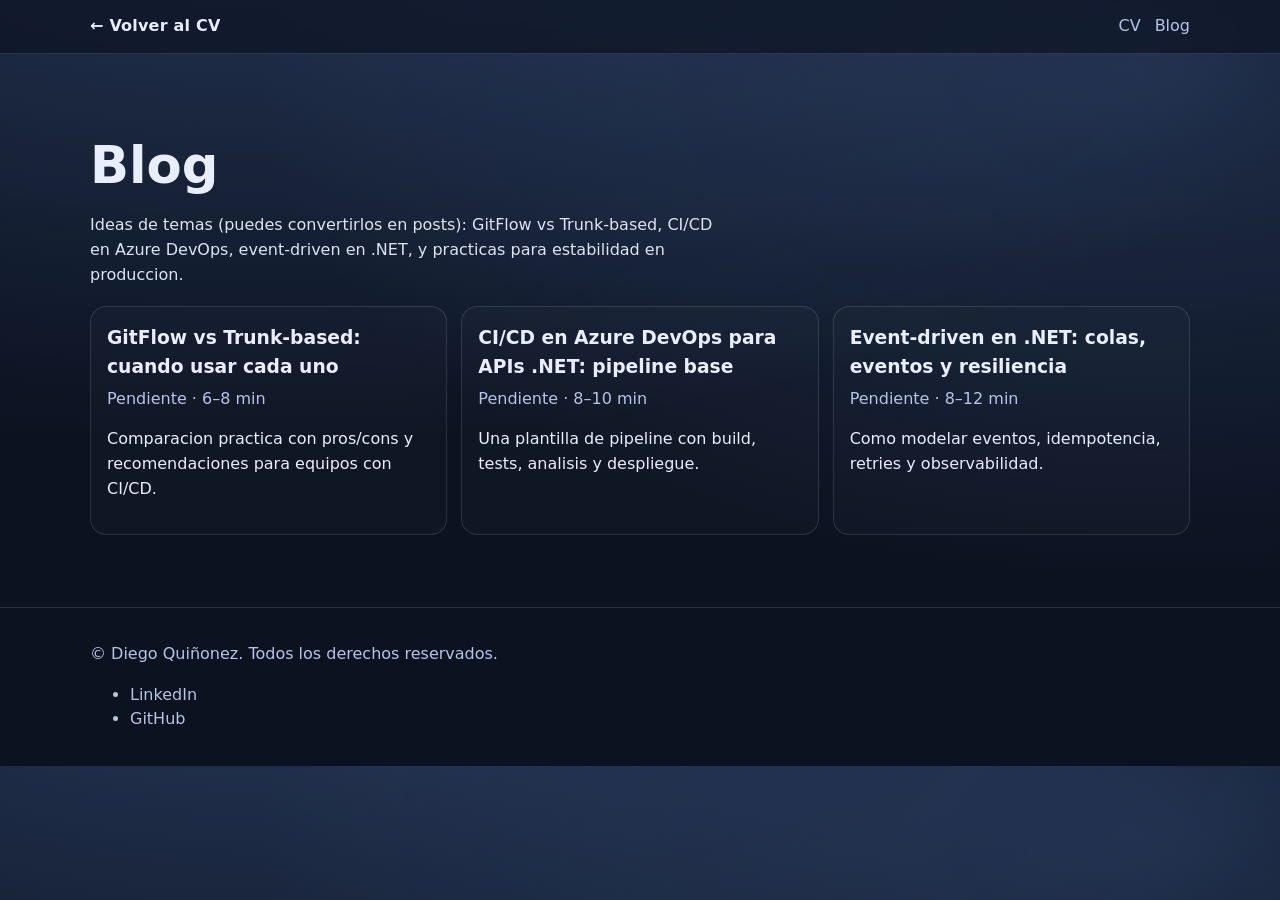
==== blog/index.html @ af81171d "create  frist version of cv page" ====
<!doctype html>
<html lang="es">

<head>
    <meta charset="utf-8" />
    <meta name="viewport" content="width=device-width, initial-scale=1" />
    <title>Blog | Diego Quiñonez</title>
    <meta name="description"
        content="Blog de Diego Quiñonez: artículos sobre desarrollo de software, arquitectura y liderazgo técnico." />
    <link rel="stylesheet" href="/assets/css/styles.css" />
</head>

<body>
    <header class="site-header">
        <nav class="nav container">
            <a class="brand" href="/">← Volver al CV</a>
            <ul class="nav-links">
                <li><a href="/">CV</a></li>
                <li><a href="/blog/">Blog</a></li>
            </ul>
        </nav>
    </header>

    <main class="section">
        <div class="container">
            <h1>Blog</h1>
            <p class="lead">
                Ideas de temas (puedes convertirlos en posts): GitFlow vs Trunk-based, CI/CD en Azure DevOps,
                event-driven
                en .NET,
                y practicas para estabilidad en produccion.
            </p>

            <div class="cards">
                <article class="card">
                    <h3><a href="/blog/posts/primer-post.html">GitFlow vs Trunk-based: cuando usar cada uno</a></h3>
                    <p class="meta">Pendiente · 6–8 min</p>
                    <p>Comparacion practica con pros/cons y recomendaciones para equipos con CI/CD.</p>
                </article>

                <article class="card">
                    <h3><a href="/blog/posts/ci-cd-azure-devops.html">CI/CD en Azure DevOps para APIs .NET: pipeline
                            base</a></h3>
                    <p class="meta">Pendiente · 8–10 min</p>
                    <p>Una plantilla de pipeline con build, tests, analisis y despliegue.</p>
                </article>

                <article class="card">
                    <h3><a href="/blog/posts/event-driven-dotnet.html">Event-driven en .NET: colas, eventos y
                            resiliencia</a></h3>
                    <p class="meta">Pendiente · 8–12 min</p>
                    <p>Como modelar eventos, idempotencia, retries y observabilidad.</p>
                </article>
            </div>
        </div>
    </main>

    <footer class="site-footer">
        <div class="container">
            <p>&copy; <span id="year"></span> Diego Quiñonez. Todos los derechos reservados.</p>
            <ul class="social-links">
                <li><a href="https://www.linkedin.com/in/diegoquinonez/" target="_blank"
                        rel="noopener noreferrer">LinkedIn</a>
                </li>
                <li><a href="https://github.com/diegoquinonez1" target="_blank" rel="noopener noreferrer">GitHub</a>
                </li>
            </ul>
        </div>
    </footer>

    <script src="../assets/js/main.js"></script>
</body>

</html>
---- assets/css/styles.css ----
:root {
    --bg: #0b1220;
    --panel: #0f1a30;
    --text: #e8eefc;
    --muted: #b8c4e6;
    --brand: #7aa7ff;
    --border: rgba(255, 255, 255, .12);
    --radius: 16px;
}

* {
    box-sizing: border-box;
}

html {
    scroll-behavior: smooth;
}

body {
    margin: 0;
    font-family: system-ui, -apple-system, Segoe UI, Roboto, Arial, sans-serif;
    background: radial-gradient(1200px 600px at 20% -20%, rgba(122, 167, 255, .25), transparent),
        radial-gradient(900px 500px at 90% 10%, rgba(122, 167, 255, .18), transparent),
        var(--bg);
    color: var(--text);
    line-height: 1.55;
}

a {
    color: inherit;
    text-decoration: none;
}

a:hover {
    text-decoration: underline;
}

.container {
    width: min(1100px, calc(100% - 32px));
    margin: 0 auto;
}

.section {
    padding: 72px 0;
}

.section.alt {
    background: rgba(255, 255, 255, .03);
    border-top: 1px solid var(--border);
    border-bottom: 1px solid var(--border);
}

.site-header {
    position: sticky;
    top: 0;
    z-index: 10;
    backdrop-filter: blur(10px);
    background: rgba(11, 18, 32, .65);
    border-bottom: 1px solid var(--border);
}

.nav {
    display: flex;
    align-items: center;
    justify-content: space-between;
    padding: 14px 0;
    gap: 16px;
}

.brand {
    font-weight: 700;
    letter-spacing: .2px;
}

.nav-links {
    list-style: none;
    display: flex;
    gap: 14px;
    padding: 0;
    margin: 0;
}

.nav-links a {
    color: var(--muted);
}

.nav-links a:hover {
    color: var(--text);
}

.btn {
    display: inline-flex;
    align-items: center;
    justify-content: center;
    padding: 10px 14px;
    border-radius: 12px;
    border: 1px solid transparent;
    background: var(--brand);
    color: #081226;
    font-weight: 650;
}

.btn:hover {
    text-decoration: none;
    filter: brightness(1.05);
}

.btn-outline {
    background: transparent;
    border-color: var(--border);
    color: var(--text);
}

.btn-ghost {
    background: transparent;
    border-color: transparent;
    color: var(--text);
}

.hero {
    padding-top: 56px;
}

.hero-grid {
    display: grid;
    grid-template-columns: 1.35fr .65fr;
    gap: 24px;
    align-items: start;
}

.eyebrow {
    color: var(--muted);
    margin: 0 0 6px;
}

h1 {
    font-size: clamp(34px, 4vw, 52px);
    margin: 0 0 8px;
}

.subtitle {
    margin: 0 0 12px;
    color: var(--muted);
    font-weight: 600;
}

.lead {
    margin: 0 0 18px;
    max-width: 62ch;
    color: var(--text);
    opacity: .95;
}

.hero-cta {
    display: flex;
    gap: 10px;
    flex-wrap: wrap;
    margin-bottom: 14px;
}

.hero-card {
    background: rgba(255, 255, 255, .04);
    border: 1px solid var(--border);
    border-radius: var(--radius);
    padding: 16px;
}

.avatar {
    width: 100%;
    max-width: 260px;
    aspect-ratio: 1/1;
    object-fit: cover;
    border-radius: 18px;
    border: 1px solid var(--border);
    display: block;
    margin: 0 auto 12px;
}

.quick-facts {
    list-style: none;
    padding: 0;
    margin: 0;
    color: var(--muted);
}

.quick-facts li {
    padding: 6px 0;
    border-top: 1px solid var(--border);
}

.quick-facts li:first-child {
    border-top: 0;
}

h2 {
    font-size: 28px;
    margin: 0 0 16px;
}

h3 {
    margin: 0 0 6px;
}

.meta {
    color: var(--muted);
    margin: 0 0 10px;
}

.item {
    border: 1px solid var(--border);
    border-radius: var(--radius);
    padding: 16px;
    background: rgba(255, 255, 255, .02);
    margin: 12px 0;
}

.bullets {
    margin: 10px 0 0;
    color: var(--text);
    opacity: .95;
}

.bullets li {
    margin: 6px 0;
}

.grid-2 {
    display: grid;
    grid-template-columns: 1fr 1fr;
    gap: 16px;
}

.tags {
    display: flex;
    flex-wrap: wrap;
    gap: 8px;
}

.tag {
    border: 1px solid var(--border);
    background: rgba(255, 255, 255, .03);
    color: var(--muted);
    padding: 6px 10px;
    border-radius: 999px;
    font-size: 14px;
}

.cards {
    display: grid;
    grid-template-columns: repeat(3, 1fr);
    gap: 14px;
}

.card {
    border: 1px solid var(--border);
    border-radius: var(--radius);
    padding: 16px;
    background: rgba(255, 255, 255, .02);
}

.card-links {
    display: flex;
    gap: 12px;
    margin-top: 10px;
    color: var(--brand);
}

.social {
    list-style: none;
    display: flex;
    gap: 12px;
    padding: 0;
    margin: 0;
    color: var(--muted);
}

.contact-grid {
    display: grid;
    grid-template-columns: 1fr 1fr;
    gap: 14px;
    margin-top: 14px;
}

.contact-item {
    border: 1px solid var(--border);
    border-radius: var(--radius);
    padding: 16px;
    background: rgba(255, 255, 255, .02);
}

.site-footer {
    border-top: 1px solid var(--border);
    padding: 18px 0;
    color: var(--muted);
}

/* Responsive */
@media (max-width: 900px) {
    .hero-grid {
        grid-template-columns: 1fr;
    }

    .cards {
        grid-template-columns: 1fr;
    }

    .grid-2 {
        grid-template-columns: 1fr;
    }

    .nav-links {
        display: none;
    }

    /* luego puedes agregar menú hamburguesa */
}
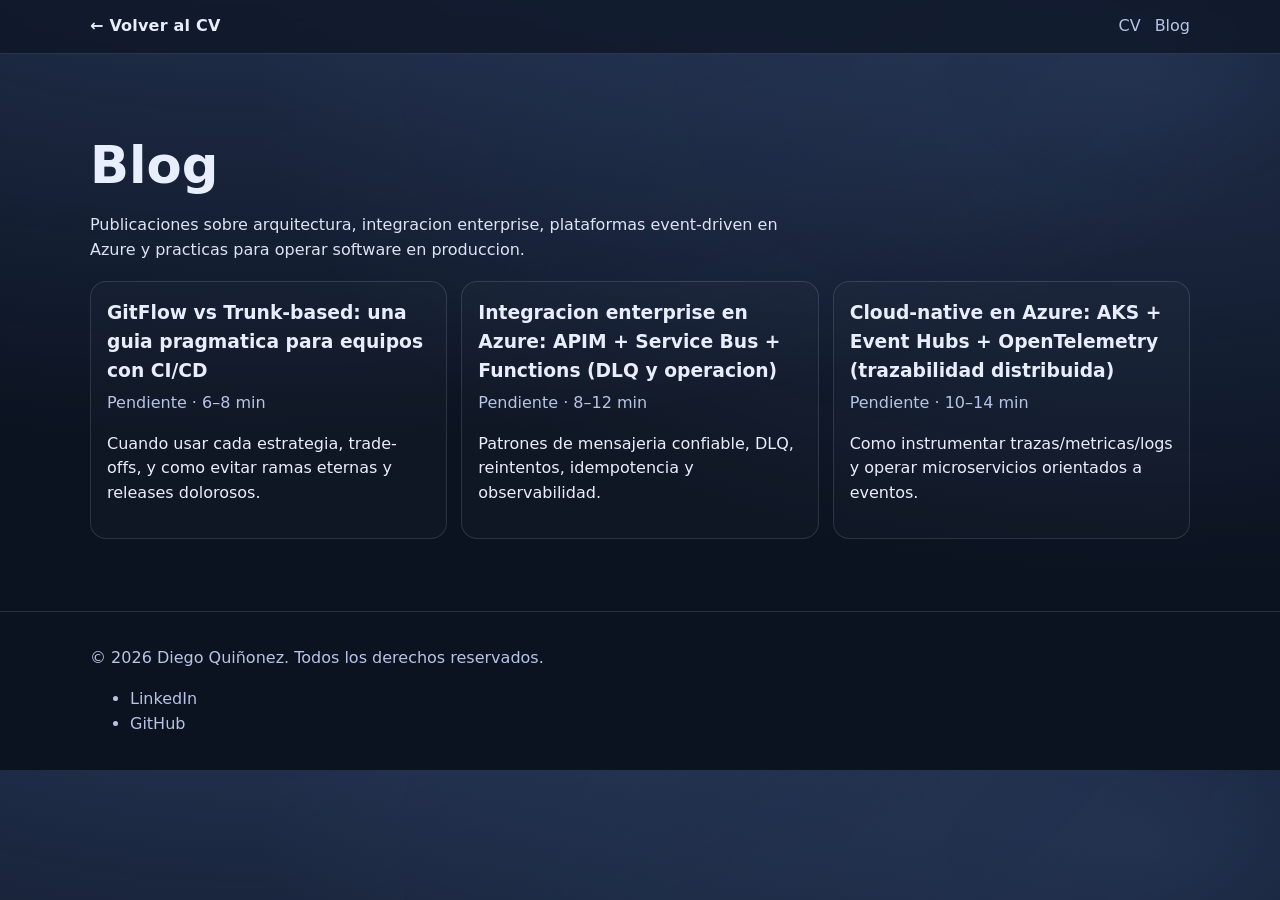
==== commit ac5ce368: "adjust CV page with menu collapse and base pages for blogs" ====
--- a/blog/index.html
+++ b/blog/index.html
@@ -7,7 +7,11 @@
     <title>Blog | Diego Quiñonez</title>
     <meta name="description"
         content="Blog de Diego Quiñonez: artículos sobre desarrollo de software, arquitectura y liderazgo técnico." />
+    <meta name="keywords" content="blog, desarrollo de software, arquitectura, liderazgo técnico, Diego Quiñonez" />
+    <meta name="author" content="Diego Quiñonez" />
+    <meta name="robots" content="index, follow" />
     <link rel="stylesheet" href="/assets/css/styles.css" />
+    <link rel="icon" href="/assets/img/favicon.ico" type="image/x-icon">
 </head>
 
 <body>
@@ -25,31 +29,32 @@
         <div class="container">
             <h1>Blog</h1>
             <p class="lead">
-                Ideas de temas (puedes convertirlos en posts): GitFlow vs Trunk-based, CI/CD en Azure DevOps,
-                event-driven
-                en .NET,
-                y practicas para estabilidad en produccion.
+                Publicaciones sobre arquitectura, integracion enterprise, plataformas event-driven en Azure y practicas
+                para
+                operar software en produccion.
             </p>
 
             <div class="cards">
                 <article class="card">
-                    <h3><a href="/blog/posts/primer-post.html">GitFlow vs Trunk-based: cuando usar cada uno</a></h3>
+                    <h3><a href="/blog/posts/gitflow-vs-trunk.html">GitFlow vs Trunk-based: una guia pragmatica para
+                            equipos
+                            con CI/CD</a></h3>
                     <p class="meta">Pendiente · 6–8 min</p>
-                    <p>Comparacion practica con pros/cons y recomendaciones para equipos con CI/CD.</p>
+                    <p>Cuando usar cada estrategia, trade-offs, y como evitar ramas eternas y releases dolorosos.</p>
                 </article>
 
                 <article class="card">
-                    <h3><a href="/blog/posts/ci-cd-azure-devops.html">CI/CD en Azure DevOps para APIs .NET: pipeline
-                            base</a></h3>
-                    <p class="meta">Pendiente · 8–10 min</p>
-                    <p>Una plantilla de pipeline con build, tests, analisis y despliegue.</p>
+                    <h3><a href="/blog/posts/integracion-enterprise-azure.html">Integracion enterprise en Azure: APIM +
+                            Service Bus + Functions (DLQ y operacion)</a></h3>
+                    <p class="meta">Pendiente · 8–12 min</p>
+                    <p>Patrones de mensajeria confiable, DLQ, reintentos, idempotencia y observabilidad.</p>
                 </article>
 
                 <article class="card">
-                    <h3><a href="/blog/posts/event-driven-dotnet.html">Event-driven en .NET: colas, eventos y
-                            resiliencia</a></h3>
-                    <p class="meta">Pendiente · 8–12 min</p>
-                    <p>Como modelar eventos, idempotencia, retries y observabilidad.</p>
+                    <h3><a href="/blog/posts/cloud-native-aks-eventhubs.html">Cloud-native en Azure: AKS + Event Hubs +
+                            OpenTelemetry (trazabilidad distribuida)</a></h3>
+                    <p class="meta">Pendiente · 10–14 min</p>
+                    <p>Como instrumentar trazas/metricas/logs y operar microservicios orientados a eventos.</p>
                 </article>
             </div>
         </div>
--- a/assets/css/styles.css
+++ b/assets/css/styles.css
@@ -146,7 +146,7 @@
 
 .lead {
     margin: 0 0 18px;
-    max-width: 62ch;
+    max-width: 70ch;
     color: var(--text);
     opacity: .95;
 }
@@ -258,6 +258,27 @@
     background: rgba(255, 255, 255, .02);
 }
 
+.card-top {
+    display: flex;
+    align-items: flex-start;
+    justify-content: space-between;
+    gap: 10px;
+}
+
+.badge {
+    display: inline-flex;
+    align-items: center;
+    justify-content: center;
+    padding: 4px 10px;
+    border-radius: 999px;
+    font-size: 12px;
+    font-weight: 700;
+    letter-spacing: .2px;
+    color: #081226;
+    background: var(--brand);
+    border: 1px solid rgba(0, 0, 0, .08);
+}
+
 .card-links {
     display: flex;
     gap: 12px;
@@ -274,27 +295,12 @@
     color: var(--muted);
 }
 
-.contact-grid {
-    display: grid;
-    grid-template-columns: 1fr 1fr;
-    gap: 14px;
-    margin-top: 14px;
-}
-
-.contact-item {
-    border: 1px solid var(--border);
-    border-radius: var(--radius);
-    padding: 16px;
-    background: rgba(255, 255, 255, .02);
-}
-
 .site-footer {
     border-top: 1px solid var(--border);
     padding: 18px 0;
     color: var(--muted);
 }
 
-/* Responsive */
 @media (max-width: 900px) {
     .hero-grid {
         grid-template-columns: 1fr;
@@ -311,6 +317,101 @@
     .nav-links {
         display: none;
     }
-
-    /* luego puedes agregar menú hamburguesa */
+}
+
+/* Accesibilidad: texto solo para lectores de pantalla */
+.sr-only {
+    position: absolute;
+    width: 1px;
+    height: 1px;
+    padding: 0;
+    margin: -1px;
+    overflow: hidden;
+    clip: rect(0, 0, 0, 0);
+    white-space: nowrap;
+    border: 0;
+}
+
+/* Botón hamburguesa (por defecto oculto en desktop) */
+.menu-toggle {
+    display: none;
+    width: 44px;
+    height: 44px;
+    border-radius: 12px;
+    border: 1px solid var(--border);
+    background: rgba(255, 255, 255, .04);
+    color: var(--text);
+    cursor: pointer;
+    padding: 10px;
+}
+
+.menu-toggle__bar {
+    display: block;
+    width: 100%;
+    height: 2px;
+    background: var(--text);
+    border-radius: 999px;
+    margin: 5px 0;
+    opacity: .9;
+}
+
+/* --- Responsive menu --- */
+@media (max-width: 900px) {
+    .nav-download {
+        display: none;
+    }
+
+    .hero-grid {
+        grid-template-columns: 1fr;
+    }
+
+    .cards {
+        grid-template-columns: 1fr;
+    }
+
+    .grid-2 {
+        grid-template-columns: 1fr;
+    }
+
+    /* Mostrar botón hamburguesa */
+    .menu-toggle {
+        display: inline-flex;
+        align-items: center;
+        justify-content: center;
+    }
+
+    /* Convertir el nav en layout que permita dropdown */
+    .nav {
+        position: relative;
+        flex-wrap: wrap;
+    }
+
+    /* Menú colapsado por defecto */
+    .nav-links {
+        display: none;
+        width: 100%;
+        flex-direction: column;
+        gap: 10px;
+        margin-top: 12px;
+        padding: 12px;
+        border: 1px solid var(--border);
+        border-radius: var(--radius);
+        background: rgba(11, 18, 32, .92);
+    }
+
+    /* Cuando esté abierto */
+    .nav-links.is-open {
+        display: flex;
+    }
+
+    .nav-links a {
+        color: var(--text);
+        padding: 8px 10px;
+        border-radius: 10px;
+    }
+
+    .nav-links a:hover {
+        background: rgba(255, 255, 255, .06);
+        text-decoration: none;
+    }
 }
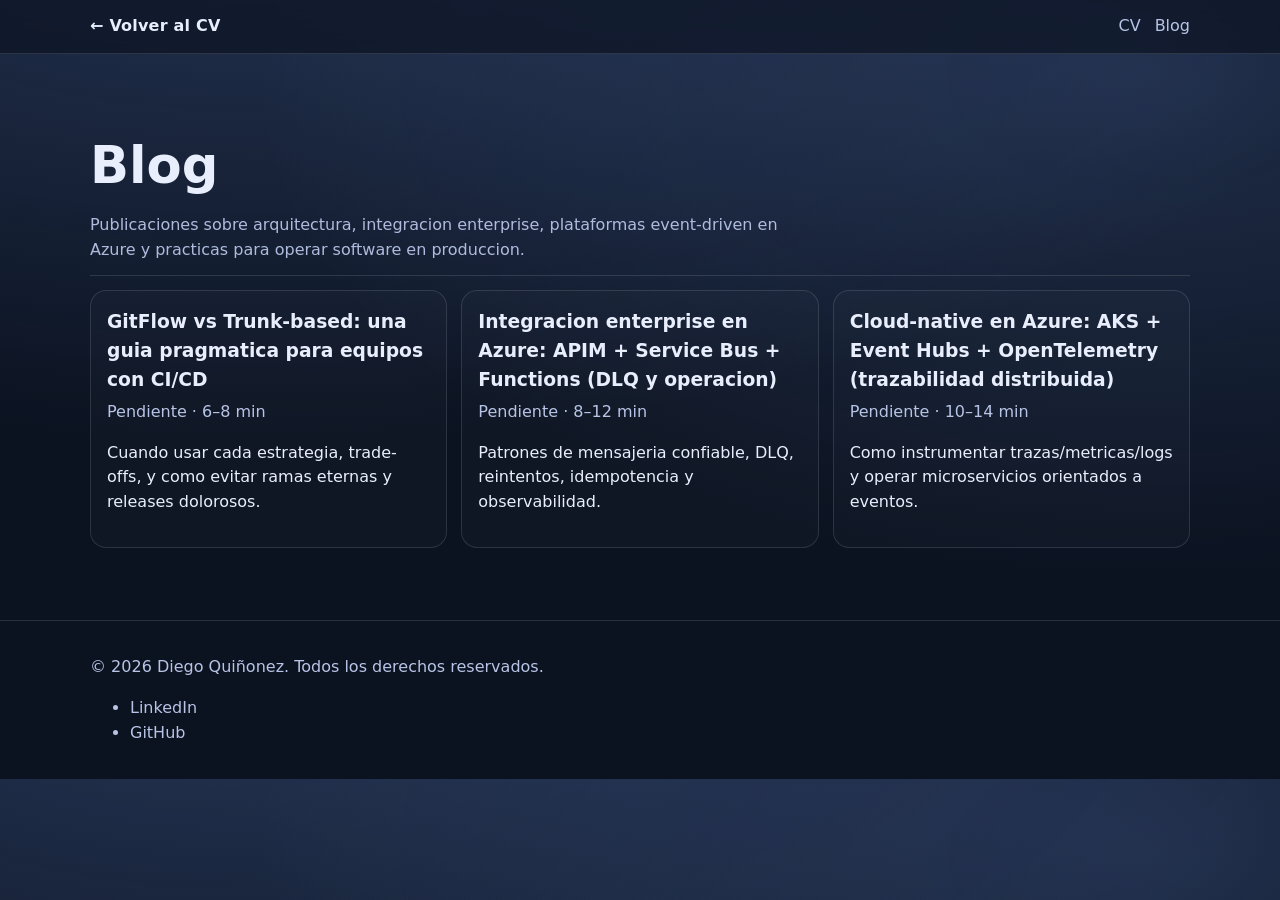
==== commit 3ef4ae6a: "replicate menu collapse in all pages and version in css and js" ====
--- a/blog/index.html
+++ b/blog/index.html
@@ -10,7 +10,7 @@
     <meta name="keywords" content="blog, desarrollo de software, arquitectura, liderazgo técnico, Diego Quiñonez" />
     <meta name="author" content="Diego Quiñonez" />
     <meta name="robots" content="index, follow" />
-    <link rel="stylesheet" href="/assets/css/styles.css" />
+    <link rel="stylesheet" href="/assets/css/styles.css?v=20260313-1" />
     <link rel="icon" href="/assets/img/favicon.ico" type="image/x-icon">
 </head>
 
@@ -18,7 +18,15 @@
     <header class="site-header">
         <nav class="nav container">
             <a class="brand" href="/">← Volver al CV</a>
-            <ul class="nav-links">
+
+            <button class="menu-toggle" type="button" aria-expanded="false" aria-controls="site-menu">
+                <span class="sr-only">Abrir menu</span>
+                <span class="menu-toggle__bar"></span><br>
+                <span class="menu-toggle__bar"></span><br>
+                <span class="menu-toggle__bar"></span>
+            </button>
+
+            <ul id="site-menu" class="nav-links">
                 <li><a href="/">CV</a></li>
                 <li><a href="/blog/">Blog</a></li>
             </ul>
@@ -27,12 +35,16 @@
 
     <main class="section">
         <div class="container">
-            <h1>Blog</h1>
-            <p class="lead">
-                Publicaciones sobre arquitectura, integracion enterprise, plataformas event-driven en Azure y practicas
-                para
-                operar software en produccion.
-            </p>
+            <div class="section-head">
+                <h1>Blog</h1>
+                <p class="lead">
+                    Publicaciones sobre arquitectura, integracion enterprise, plataformas event-driven en Azure y
+                    practicas
+                    para
+                    operar software en produccion.
+                </p>
+                <div class="section-divider"></div>
+            </div>
 
             <div class="cards">
                 <article class="card">
@@ -73,7 +85,7 @@
         </div>
     </footer>
 
-    <script src="../assets/js/main.js"></script>
+    <script src="../assets/js/main.js?v=20260313-1"></script>
 </body>
 
 </html>
--- a/assets/css/styles.css
+++ b/assets/css/styles.css
@@ -414,4 +414,119 @@
         background: rgba(255, 255, 255, .06);
         text-decoration: none;
     }
+}
+
+/* ===== Jerarquia visual + navegacion por secciones ===== */
+
+/* Evita que el header sticky tape el titulo al navegar por anclas */
+.section {
+    scroll-margin-top: 88px;
+    /* ajusta si tu header es mas alto/bajo */
+}
+
+/* Encabezado de seccion consistente */
+.section-head {
+    margin-bottom: 14px;
+}
+
+.section-head p {
+    margin: 6px 0 0;
+    color: var(--muted);
+    max-width: 70ch;
+}
+
+.section-divider {
+    height: 1px;
+    background: var(--border);
+    margin-top: 12px;
+}
+
+/* H2 con barra de acento (marca inicio de seccion al hacer scroll) */
+h2 {
+    position: relative;
+    padding-left: 12px;
+    letter-spacing: .2px;
+}
+
+h2::before {
+    content: "";
+    position: absolute;
+    left: 0;
+    top: .25em;
+    bottom: .25em;
+    width: 3px;
+    border-radius: 999px;
+    background: var(--brand);
+    opacity: .95;
+}
+
+/* Mobile: mejora jerarquia/espaciado */
+@media (max-width: 900px) {
+    .section {
+        padding: 56px 0;
+    }
+
+    h1 {
+        line-height: 1.08;
+    }
+
+    h2 {
+        font-size: 24px;
+        margin: 0 0 8px;
+    }
+
+    h3 {
+        font-size: 18px;
+        margin: 0 0 6px;
+    }
+
+    .subtitle {
+        font-size: 15px;
+        line-height: 1.4;
+        margin-bottom: 10px;
+    }
+
+    .meta {
+        font-size: 13px;
+        color: var(--muted);
+    }
+
+    /* Tarjetas mas “seccionadas” */
+    .item,
+    .card {
+        padding: 14px;
+    }
+
+    /* Listas mas respirables y escaneables */
+    .bullets {
+        padding-left: 18px;
+    }
+
+    .bullets li {
+        margin: 10px 0;
+    }
+
+    /* tags mas faciles de leer */
+    .tag {
+        font-size: 13px;
+        padding: 7px 10px;
+    }
+}
+
+/* Link activo del menu */
+.nav-links a.is-active {
+    color: var(--text);
+    background: rgba(122, 167, 255, .14);
+    border: 1px solid rgba(122, 167, 255, .25);
+    text-decoration: none;
+}
+
+/* En desktop no queremos borde en el menu (opcional) */
+@media (min-width: 901px) {
+    .nav-links a.is-active {
+        background: transparent;
+        border: 0;
+        text-decoration: underline;
+        text-underline-offset: 6px;
+    }
 }
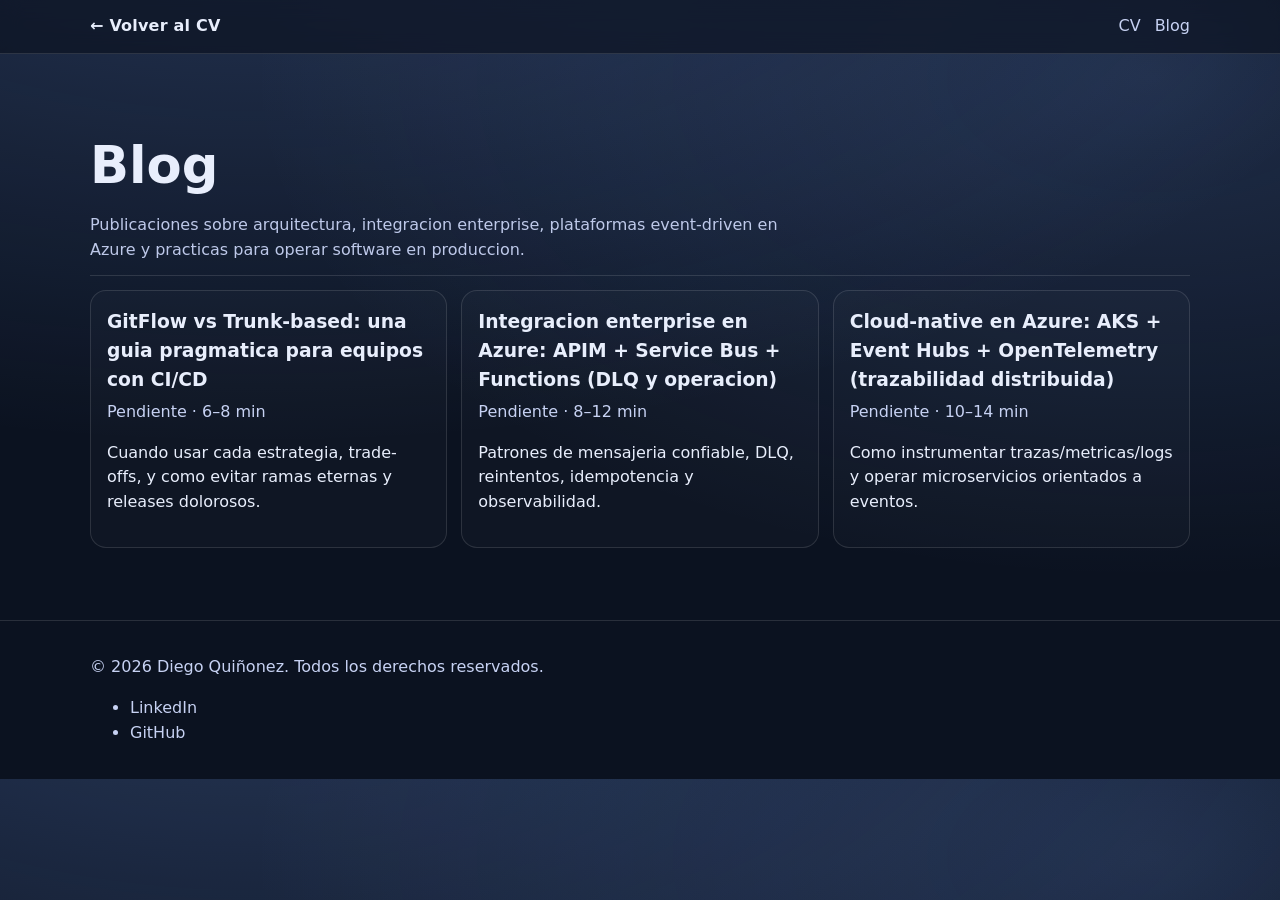
==== commit 43241d83: "scroll-margin-top + section-head" ====
--- a/blog/index.html
+++ b/blog/index.html
@@ -85,6 +85,10 @@
         </div>
     </footer>
 
+    <button class="back-to-top" type="button" aria-label="Volver arriba" hidden>
+        ↑
+    </button>
+
     <script src="../assets/js/main.js?v=20260313-1"></script>
 </body>
 
--- a/assets/css/styles.css
+++ b/assets/css/styles.css
@@ -529,4 +529,41 @@
         text-decoration: underline;
         text-underline-offset: 6px;
     }
+}
+
+.back-to-top {
+    position: fixed;
+    right: 16px;
+    bottom: 16px;
+    z-index: 30;
+    width: 44px;
+    height: 44px;
+    border-radius: 999px;
+    border: 1px solid var(--border);
+    background: rgba(11, 18, 32, .85);
+    color: var(--text);
+    cursor: pointer;
+    backdrop-filter: blur(10px);
+}
+
+.back-to-top:hover {
+    background: rgba(255, 255, 255, .06);
+}
+
+:focus-visible {
+    outline: 3px solid rgba(122, 167, 255, .7);
+    outline-offset: 3px;
+    border-radius: 10px;
+}
+
+/* Evita “tap highlight” feo y mejora toque en mobile */
+a,
+button {
+    -webkit-tap-highlight-color: transparent;
+}
+
+:root {
+    /* ... */
+    --muted: #c7d2f3;
+    /* antes: #b8c4e6 */
 }
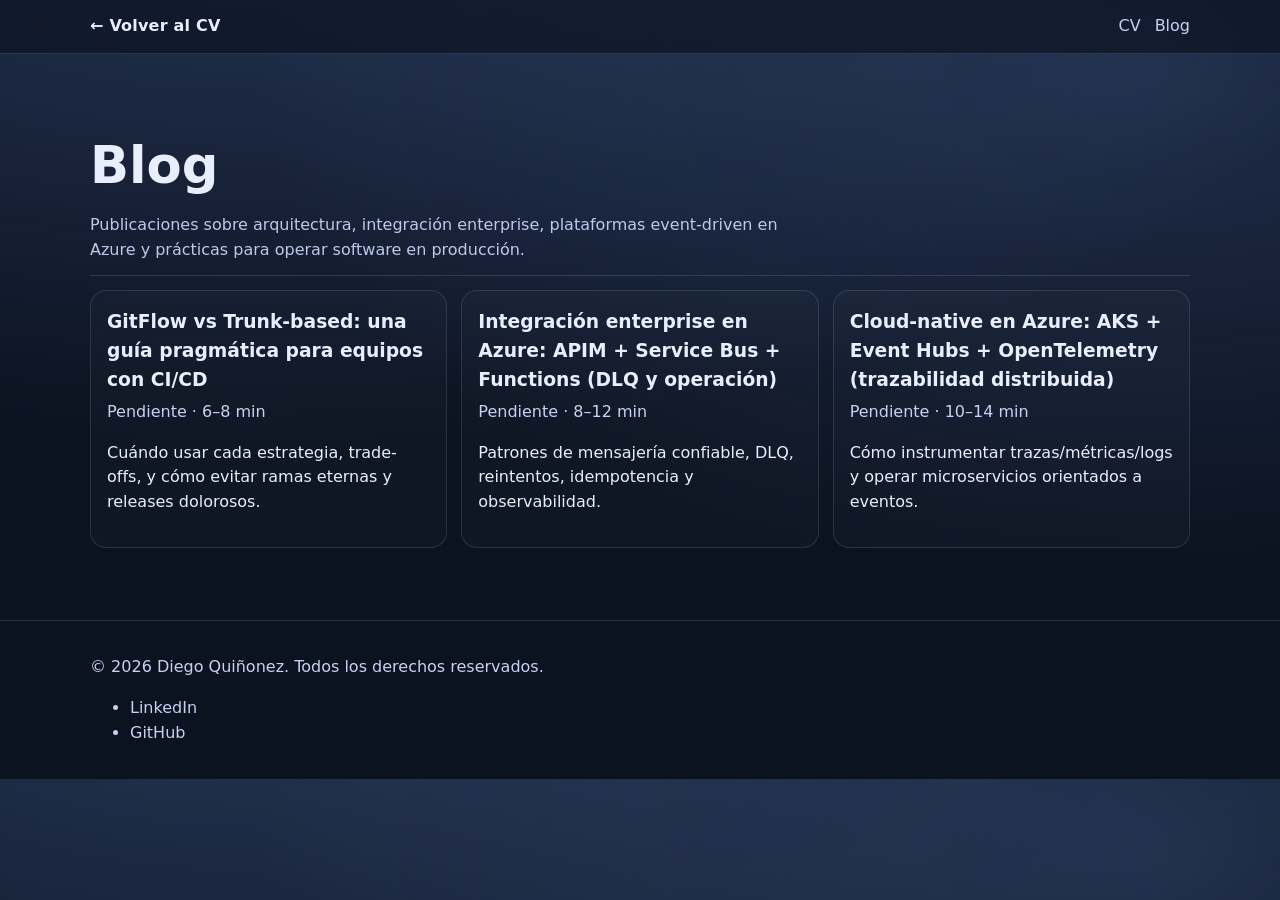
==== commit 6dfc3ac8: "spelling and html codes for compatibility" ====
--- a/blog/index.html
+++ b/blog/index.html
@@ -4,11 +4,12 @@
 <head>
     <meta charset="utf-8" />
     <meta name="viewport" content="width=device-width, initial-scale=1" />
-    <title>Blog | Diego Quiñonez</title>
+    <title>Blog | Diego Qui&ntilde;onez</title>
     <meta name="description"
-        content="Blog de Diego Quiñonez: artículos sobre desarrollo de software, arquitectura y liderazgo técnico." />
-    <meta name="keywords" content="blog, desarrollo de software, arquitectura, liderazgo técnico, Diego Quiñonez" />
-    <meta name="author" content="Diego Quiñonez" />
+        content="Blog de Diego Qui&ntilde;onez: art&iacute;culos sobre desarrollo de software, arquitectura y liderazgo t&eacute;cnico." />
+    <meta name="keywords"
+        content="blog, desarrollo de software, arquitectura, liderazgo t&eacute;cnico, Diego Qui&ntilde;onez" />
+    <meta name="author" content="Diego Qui&ntilde;onez" />
     <meta name="robots" content="index, follow" />
     <link rel="stylesheet" href="/assets/css/styles.css?v=20260313-1" />
     <link rel="icon" href="/assets/img/favicon.ico" type="image/x-icon">
@@ -17,10 +18,10 @@
 <body>
     <header class="site-header">
         <nav class="nav container">
-            <a class="brand" href="/">← Volver al CV</a>
+            <a class="brand" href="/">&larr; Volver al CV</a>
 
             <button class="menu-toggle" type="button" aria-expanded="false" aria-controls="site-menu">
-                <span class="sr-only">Abrir menu</span>
+                <span class="sr-only">Abrir men&uacute;</span>
                 <span class="menu-toggle__bar"></span><br>
                 <span class="menu-toggle__bar"></span><br>
                 <span class="menu-toggle__bar"></span>
@@ -38,35 +39,39 @@
             <div class="section-head">
                 <h1>Blog</h1>
                 <p class="lead">
-                    Publicaciones sobre arquitectura, integracion enterprise, plataformas event-driven en Azure y
-                    practicas
+                    Publicaciones sobre arquitectura, integraci&oacute;n enterprise, plataformas event-driven en Azure y
+                    pr&aacute;cticas
                     para
-                    operar software en produccion.
+                    operar software en producci&oacute;n.
                 </p>
                 <div class="section-divider"></div>
             </div>
 
             <div class="cards">
                 <article class="card">
-                    <h3><a href="/blog/posts/gitflow-vs-trunk.html">GitFlow vs Trunk-based: una guia pragmatica para
+                    <h3><a href="/blog/posts/gitflow-vs-trunk.html">GitFlow vs Trunk-based: una gu&iacute;a
+                            pragm&aacute;tica para
                             equipos
                             con CI/CD</a></h3>
-                    <p class="meta">Pendiente · 6–8 min</p>
-                    <p>Cuando usar cada estrategia, trade-offs, y como evitar ramas eternas y releases dolorosos.</p>
+                    <p class="meta">Pendiente &middot; 6&ndash;8 min</p>
+                    <p>Cu&aacute;ndo usar cada estrategia, trade-offs, y c&oacute;mo evitar ramas eternas y releases
+                        dolorosos.</p>
                 </article>
 
                 <article class="card">
-                    <h3><a href="/blog/posts/integracion-enterprise-azure.html">Integracion enterprise en Azure: APIM +
-                            Service Bus + Functions (DLQ y operacion)</a></h3>
-                    <p class="meta">Pendiente · 8–12 min</p>
-                    <p>Patrones de mensajeria confiable, DLQ, reintentos, idempotencia y observabilidad.</p>
+                    <h3><a href="/blog/posts/integracion-enterprise-azure.html">Integraci&oacute;n enterprise en Azure:
+                            APIM +
+                            Service Bus + Functions (DLQ y operaci&oacute;n)</a></h3>
+                    <p class="meta">Pendiente &middot; 8&ndash;12 min</p>
+                    <p>Patrones de mensajer&iacute;a confiable, DLQ, reintentos, idempotencia y observabilidad.</p>
                 </article>
 
                 <article class="card">
                     <h3><a href="/blog/posts/cloud-native-aks-eventhubs.html">Cloud-native en Azure: AKS + Event Hubs +
                             OpenTelemetry (trazabilidad distribuida)</a></h3>
-                    <p class="meta">Pendiente · 10–14 min</p>
-                    <p>Como instrumentar trazas/metricas/logs y operar microservicios orientados a eventos.</p>
+                    <p class="meta">Pendiente &middot; 10&ndash;14 min</p>
+                    <p>C&oacute;mo instrumentar trazas/m&eacute;tricas/logs y operar microservicios orientados a
+                        eventos.</p>
                 </article>
             </div>
         </div>
@@ -74,7 +79,7 @@
 
     <footer class="site-footer">
         <div class="container">
-            <p>&copy; <span id="year"></span> Diego Quiñonez. Todos los derechos reservados.</p>
+            <p>&copy; <span id="year"></span> Diego Qui&ntilde;onez. Todos los derechos reservados.</p>
             <ul class="social-links">
                 <li><a href="https://www.linkedin.com/in/diegoquinonez/" target="_blank"
                         rel="noopener noreferrer">LinkedIn</a>
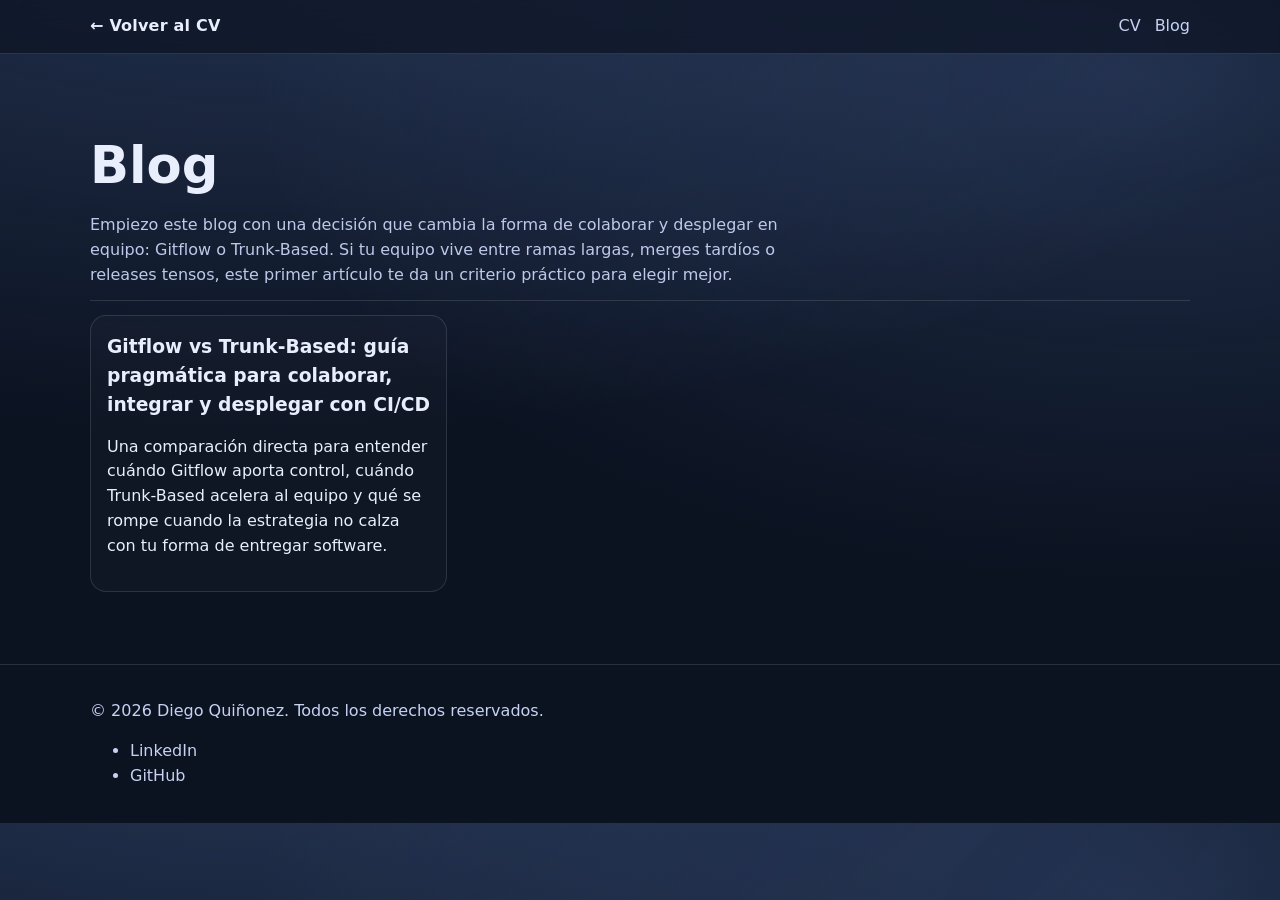
==== commit 2f4f656f: "Normalizar entidades HTML, mejorar legibilidad del blog y reforzar llamada a acción - Convertir cara" ====
--- a/blog/index.html
+++ b/blog/index.html
@@ -39,26 +39,24 @@
             <div class="section-head">
                 <h1>Blog</h1>
                 <p class="lead">
-                    Publicaciones sobre arquitectura, integraci&oacute;n enterprise, plataformas event-driven en Azure y
-                    pr&aacute;cticas
-                    para
-                    operar software en producci&oacute;n.
+                    Empiezo este blog con una decisi&oacute;n que cambia la forma de colaborar y desplegar en equipo:
+                    Gitflow o Trunk-Based. Si tu equipo vive entre ramas largas, merges tard&iacute;os o releases
+                    tensos, este primer art&iacute;culo te da un criterio pr&aacute;ctico para elegir mejor.
                 </p>
                 <div class="section-divider"></div>
             </div>
 
             <div class="cards">
                 <article class="card">
-                    <h3><a href="/blog/posts/gitflow-vs-trunk.html">GitFlow vs Trunk-based: una gu&iacute;a
+                    <h3><a href="/blog/posts/gitflow-vs-trunk.html">Gitflow vs Trunk-Based: gu&iacute;a
                             pragm&aacute;tica para
-                            equipos
-                            con CI/CD</a></h3>
-                    <p class="meta">Pendiente &middot; 6&ndash;8 min</p>
-                    <p>Cu&aacute;ndo usar cada estrategia, trade-offs, y c&oacute;mo evitar ramas eternas y releases
-                        dolorosos.</p>
+                            colaborar, integrar y desplegar con CI/CD</a></h3>
+                    <p>Una comparaci&oacute;n directa para entender cu&aacute;ndo Gitflow aporta control, cu&aacute;ndo
+                        Trunk-Based acelera al equipo y qu&eacute; se rompe cuando la estrategia no calza con tu forma
+                        de entregar software.</p>
                 </article>
 
-                <article class="card">
+                <!-- <article class="card">
                     <h3><a href="/blog/posts/integracion-enterprise-azure.html">Integraci&oacute;n enterprise en Azure:
                             APIM +
                             Service Bus + Functions (DLQ y operaci&oacute;n)</a></h3>
@@ -72,7 +70,7 @@
                     <p class="meta">Pendiente &middot; 10&ndash;14 min</p>
                     <p>C&oacute;mo instrumentar trazas/m&eacute;tricas/logs y operar microservicios orientados a
                         eventos.</p>
-                </article>
+                </article> -->
             </div>
         </div>
     </main>
@@ -91,7 +89,7 @@
     </footer>
 
     <button class="back-to-top" type="button" aria-label="Volver arriba" hidden>
-        ↑
+        &uarr;
     </button>
 
     <script src="../assets/js/main.js?v=20260313-1"></script>
--- a/assets/css/styles.css
+++ b/assets/css/styles.css
@@ -212,6 +212,122 @@
     padding: 16px;
     background: rgba(255, 255, 255, .02);
     margin: 12px 0;
+}
+
+.article-page {
+    padding-top: 40px;
+}
+
+.article-shell {
+    width: min(860px, calc(100% - 32px));
+    padding: 28px;
+    margin-inline: auto;
+}
+
+.article-content {
+    line-height: 1.8;
+}
+
+.article-content h1,
+.article-content .meta,
+.article-content h2,
+.article-content h3,
+.article-content p,
+.article-content ol,
+.article-content ul,
+.article-content hr,
+.article-content .table-wrap,
+.article-content pre {
+    max-width: 70ch;
+    margin-left: auto;
+    margin-right: auto;
+}
+
+.article-content h1 {
+    text-wrap: balance;
+    margin-bottom: 14px;
+}
+
+.article-content h2 {
+    margin-top: 36px;
+}
+
+.article-content h3 {
+    margin-top: 24px;
+    margin-bottom: 8px;
+}
+
+.article-content p,
+.article-content ol,
+.article-content ul {
+    color: var(--text);
+}
+
+.article-content ol,
+.article-content ul {
+    padding-left: 1.4rem;
+}
+
+.article-content li + li {
+    margin-top: 8px;
+}
+
+.article-content pre,
+.article-content code {
+    font-family: Consolas, "Courier New", monospace;
+}
+
+.article-content pre {
+    max-width: 100%;
+    overflow-x: auto;
+    padding: 16px;
+    border: 1px solid var(--border);
+    border-radius: 14px;
+    background: rgba(255, 255, 255, .04);
+    line-height: 1.5;
+}
+
+.article-content :not(pre) > code {
+    padding: 2px 6px;
+    border-radius: 8px;
+    background: rgba(255, 255, 255, .06);
+}
+
+.article-content hr {
+    border: 0;
+    border-top: 1px solid var(--border);
+    margin-top: 32px;
+    margin-bottom: 32px;
+}
+
+.table-wrap {
+    max-width: 100%;
+    overflow-x: auto;
+    border: 1px solid var(--border);
+    border-radius: 14px;
+    background: rgba(255, 255, 255, .03);
+}
+
+.table-wrap table {
+    width: 100%;
+    min-width: 640px;
+    border-collapse: collapse;
+}
+
+.table-wrap th,
+.table-wrap td {
+    padding: 12px 14px;
+    text-align: left;
+    vertical-align: top;
+    border-bottom: 1px solid var(--border);
+}
+
+.table-wrap thead th {
+    background: rgba(255, 255, 255, .05);
+}
+
+.table-wrap tbody tr:last-child td {
+    border-bottom: 0;
 }
 
 .bullets {
@@ -306,6 +422,27 @@
         grid-template-columns: 1fr;
     }
 
+    .article-page {
+        padding-top: 24px;
+    }
+
+    .article-shell {
+        padding: 18px;
+    }
+
+    .article-content h1,
+    .article-content .meta,
+    .article-content h2,
+    .article-content h3,
+    .article-content p,
+    .article-content ol,
+    .article-content ul,
+    .article-content hr,
+    .article-content .table-wrap,
+    .article-content pre {
+        max-width: 100%;
+    }
+
     .cards {
         grid-template-columns: 1fr;
     }
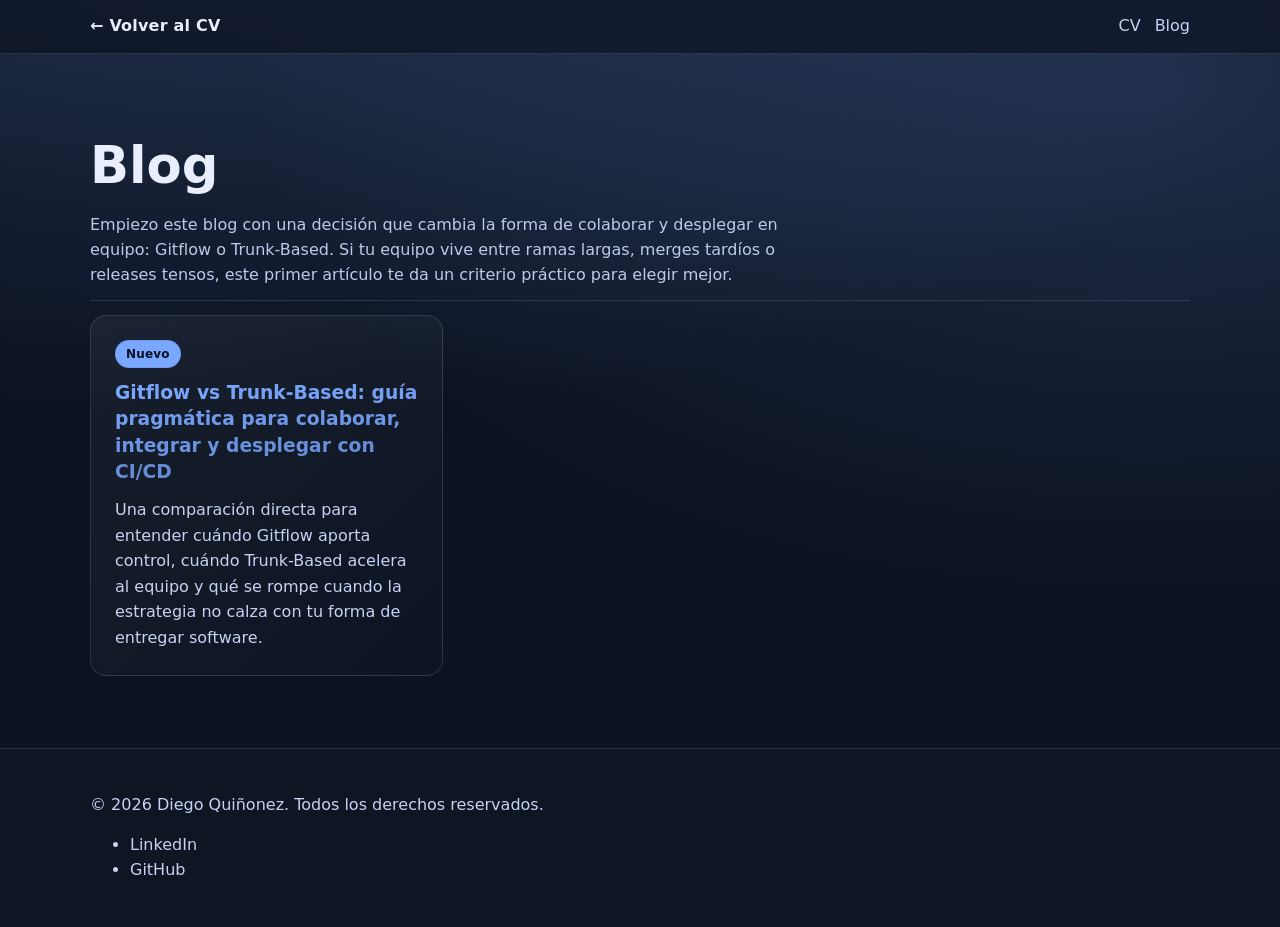
==== commit a7fd0ab9: "Mejora visual del blog: design más llamativo y atractivo para lectura Blog index: - Cards más presen" ====
--- a/blog/index.html
+++ b/blog/index.html
@@ -47,7 +47,10 @@
             </div>
 
             <div class="cards">
-                <article class="card">
+                <article class="card card-featured">
+                    <div class="card-meta">
+                        <span class="badge badge-new">Nuevo</span>
+                    </div>
                     <h3><a href="/blog/posts/gitflow-vs-trunk.html">Gitflow vs Trunk-Based: gu&iacute;a
                             pragm&aacute;tica para
                             colaborar, integrar y desplegar con CI/CD</a></h3>
--- a/assets/css/styles.css
+++ b/assets/css/styles.css
@@ -92,29 +92,46 @@
     display: inline-flex;
     align-items: center;
     justify-content: center;
-    padding: 10px 14px;
+    padding: 12px 20px;
     border-radius: 12px;
     border: 1px solid transparent;
     background: var(--brand);
     color: #081226;
     font-weight: 650;
+    transition: all 200ms ease;
+    box-shadow: 0 4px 16px rgba(122, 167, 255, .25);
 }
 
 .btn:hover {
     text-decoration: none;
-    filter: brightness(1.05);
+    filter: brightness(1.08);
+    box-shadow: 0 8px 24px rgba(122, 167, 255, .4);
+    transform: translateY(-2px);
 }
 
 .btn-outline {
     background: transparent;
     border-color: var(--border);
     color: var(--text);
+    box-shadow: none;
+}
+
+.btn-outline:hover {
+    background: rgba(255, 255, 255, .06);
+    border-color: var(--brand);
+    box-shadow: 0 4px 12px rgba(122, 167, 255, .15);
 }
 
 .btn-ghost {
     background: transparent;
     border-color: transparent;
     color: var(--text);
+    box-shadow: none;
+}
+
+.btn-ghost:hover {
+    background: rgba(255, 255, 255, .04);
+    box-shadow: 0 4px 12px rgba(122, 167, 255, .15);
 }
 
 .hero {
@@ -140,8 +157,10 @@
 
 .subtitle {
     margin: 0 0 12px;
-    color: var(--muted);
+    color: var(--brand);
     font-weight: 600;
+    font-size: 16px;
+    letter-spacing: .3px;
 }
 
 .lead {
@@ -153,16 +172,38 @@
 
 .hero-cta {
     display: flex;
-    gap: 10px;
+    gap: 12px;
     flex-wrap: wrap;
-    margin-bottom: 14px;
+    margin-bottom: 20px;
+    margin-top: 24px;
 }
 
 .hero-card {
-    background: rgba(255, 255, 255, .04);
-    border: 1px solid var(--border);
+    background: rgba(255, 255, 255, .05);
+    border: 1px solid rgba(122, 167, 255, .2);
     border-radius: var(--radius);
-    padding: 16px;
+    padding: 20px;
+    box-shadow: 0 8px 32px rgba(122, 167, 255, .1), inset 0 1px 0 rgba(255, 255, 255, .08);
+    backdrop-filter: blur(8px);
+    transition: all 300ms ease;
+}
+
+.hero-card:hover {
+    border-color: rgba(122, 167, 255, .35);
+    box-shadow: 0 12px 48px rgba(122, 167, 255, .15), inset 0 1px 0 rgba(255, 255, 255, .12);
+}
+
+.badge-available {
+    display: inline-block;
+    padding: 6px 12px;
+    background: rgba(122, 167, 255, .15);
+    border: 1px solid rgba(122, 167, 255, .3);
+    border-radius: 999px;
+    color: var(--brand);
+    font-size: 12px;
+    font-weight: 600;
+    letter-spacing: .3px;
+    margin-bottom: 12px;
 }
 
 .avatar {
@@ -209,23 +250,34 @@
 .item {
     border: 1px solid var(--border);
     border-radius: var(--radius);
-    padding: 16px;
-    background: rgba(255, 255, 255, .02);
-    margin: 12px 0;
+    padding: 18px;
+    background: rgba(255, 255, 255, .03);
+    margin: 14px 0;
+    transition: all 200ms ease;
+}
+
+.item:hover {
+    border-color: rgba(122, 167, 255, .2);
+    background: rgba(255, 255, 255, .05);
+    box-shadow: 0 4px 16px rgba(122, 167, 255, .08);
 }
 
 .article-page {
     padding-top: 40px;
+    padding-bottom: 60px;
 }
 
 .article-shell {
-    width: min(860px, calc(100% - 32px));
-    padding: 28px;
+    width: min(880px, calc(100% - 48px));
+    padding: 40px;
     margin-inline: auto;
+    background: linear-gradient(to bottom, rgba(122, 167, 255, .02), transparent 60%);
+    border: 1px solid rgba(122, 167, 255, .08);
+    border-radius: 16px;
 }
 
 .article-content {
-    line-height: 1.8;
+    line-height: 1.85;
 }
 
 .article-content h1,
@@ -245,67 +297,128 @@
 
 .article-content h1 {
     text-wrap: balance;
-    margin-bottom: 14px;
+    margin-bottom: 16px;
+    font-size: 2.2rem;
+    font-weight: 800;
+    line-height: 1.2;
+    background: linear-gradient(135deg, #ffffff, rgba(122, 167, 255, .9));
+    -webkit-background-clip: text;
+    -webkit-text-fill-color: transparent;
+    background-clip: text;
+}
+
+.article-content .meta {
+    color: var(--muted);
+    font-size: 14px;
+    margin-bottom: 32px;
+    text-transform: uppercase;
+    letter-spacing: 1px;
+    opacity: .8;
 }
 
 .article-content h2 {
-    margin-top: 36px;
+    margin-top: 48px;
+    margin-bottom: 20px;
+    font-size: 1.6rem;
+    font-weight: 700;
+    color: var(--text);
+    position: relative;
+    padding-left: 16px;
+}
+
+.article-content h2::before {
+    content: '';
+    position: absolute;
+    left: 0;
+    top: 50%;
+    transform: translateY(-50%);
+    width: 4px;
+    height: 24px;
+    background: linear-gradient(180deg, var(--brand), rgba(122, 167, 255, .4));
+    border-radius: 2px;
 }
 
 .article-content h3 {
-    margin-top: 24px;
-    margin-bottom: 8px;
+    margin-top: 28px;
+    margin-bottom: 12px;
+    font-size: 1.15rem;
+    font-weight: 600;
+    color: rgba(226, 233, 252, .95);
 }
 
 .article-content p,
 .article-content ol,
 .article-content ul {
     color: var(--text);
+    margin-bottom: 16px;
 }
 
 .article-content ol,
 .article-content ul {
-    padding-left: 1.4rem;
+    padding-left: 1.6rem;
+}
+
+.article-content li {
+    margin-bottom: 10px;
 }
 
 .article-content li + li {
     margin-top: 8px;
 }
 
+.article-content a {
+    color: var(--brand);
+    text-decoration: underline;
+    text-underline-offset: 3px;
+    text-decoration-thickness: 1.5px;
+    transition: opacity 200ms ease;
+}
+
+.article-content a:hover {
+    opacity: .8;
+}
+
 .article-content pre,
 .article-content code {
-    font-family: Consolas, "Courier New", monospace;
+    font-family: 'Consolas', 'Courier New', monospace;
 }
 
 .article-content pre {
     max-width: 100%;
     overflow-x: auto;
-    padding: 16px;
-    border: 1px solid var(--border);
-    border-radius: 14px;
-    background: rgba(255, 255, 255, .04);
-    line-height: 1.5;
+    padding: 20px;
+    border: 1px solid rgba(122, 167, 255, .15);
+    border-radius: 10px;
+    background: linear-gradient(135deg, rgba(30, 40, 70, .4), rgba(122, 167, 255, .05));
+    line-height: 1.6;
+    margin-bottom: 24px;
+    font-weight: 400;
+    color: rgba(226, 233, 252, .9);
 }
 
 .article-content :not(pre) > code {
-    padding: 2px 6px;
-    border-radius: 8px;
-    background: rgba(255, 255, 255, .06);
+    padding: 3px 8px;
+    border-radius: 6px;
+    background: rgba(122, 167, 255, .12);
+    color: rgba(226, 233, 252, .95);
+    font-size: .95em;
 }
 
 .article-content hr {
     border: 0;
-    border-top: 1px solid var(--border);
-    margin-top: 32px;
-    margin-bottom: 32px;
+    height: 1px;
+    background: linear-gradient(90deg, transparent, rgba(122, 167, 255, .2), transparent);
+    margin-top: 48px;
+    margin-bottom: 48px;
 }
 
 .table-wrap {
     max-width: 100%;
     overflow-x: auto;
-    border: 1px solid var(--border);
-    border-radius: 14px;
-    background: rgba(255, 255, 255, .03);
+    border: 1px solid rgba(122, 167, 255, .15);
+    border-radius: 10px;
+    background: linear-gradient(135deg, rgba(122, 167, 255, .06), rgba(255, 255, 255, .02));
+    margin-bottom: 24px;
 }
 
 .table-wrap table {
@@ -316,14 +429,27 @@
 
 .table-wrap th,
 .table-wrap td {
-    padding: 12px 14px;
+    padding: 14px 16px;
     text-align: left;
     vertical-align: top;
-    border-bottom: 1px solid var(--border);
+    border-bottom: 1px solid rgba(122, 167, 255, .1);
 }
 
 .table-wrap thead th {
-    background: rgba(255, 255, 255, .05);
+    background: linear-gradient(135deg, rgba(122, 167, 255, .12), rgba(122, 167, 255, .06));
+    font-weight: 600;
+    text-transform: uppercase;
+    font-size: 13px;
+    letter-spacing: 0.5px;
+    color: rgba(226, 233, 252, .95);
+}
+
+.table-wrap tbody tr {
+    transition: background-color 200ms ease;
+}
+
+.table-wrap tbody tr:hover {
+    background: rgba(122, 167, 255, .08);
 }
 
 .table-wrap tbody tr:last-child td {
@@ -353,25 +479,97 @@
 }
 
 .tag {
-    border: 1px solid var(--border);
-    background: rgba(255, 255, 255, .03);
-    color: var(--muted);
-    padding: 6px 10px;
+    border: 1px solid rgba(122, 167, 255, .2);
+    background: rgba(122, 167, 255, .08);
+    color: rgba(226, 233, 252, .95);
+    padding: 7px 12px;
     border-radius: 999px;
     font-size: 14px;
+    font-weight: 500;
+    transition: all 150ms ease;
+}
+
+.tag:hover {
+    border-color: rgba(122, 167, 255, .4);
+    background: rgba(122, 167, 255, .12);
+    color: var(--text);
 }
 
 .cards {
     display: grid;
     grid-template-columns: repeat(3, 1fr);
-    gap: 14px;
+    gap: 20px;
 }
 
 .card {
     border: 1px solid var(--border);
     border-radius: var(--radius);
-    padding: 16px;
-    background: rgba(255, 255, 255, .02);
+    padding: 24px;
+    background: linear-gradient(135deg, rgba(255, 255, 255, .05), rgba(122, 167, 255, .02));
+    transition: all 250ms cubic-bezier(.2, .5, .3, 1);
+    position: relative;
+    overflow: hidden;
+    display: flex;
+    flex-direction: column;
+}
+
+.card::before {
+    content: '';
+    position: absolute;
+    top: 0;
+    left: 0;
+    right: 0;
+    height: 3px;
+    background: linear-gradient(90deg, var(--brand) 0%, transparent 100%);
+    opacity: 0;
+    transition: opacity 250ms ease;
+}
+
+.card:hover {
+    border-color: rgba(122, 167, 255, .35);
+    background: linear-gradient(135deg, rgba(255, 255, 255, .08), rgba(122, 167, 255, .04));
+    box-shadow: 0 8px 24px rgba(122, 167, 255, .12);
+    transform: translateY(-3px);
+}
+
+.card:hover::before {
+    opacity: 1;
+}
+
+.card h3 {
+    margin-top: 0;
+    margin-bottom: 12px;
+    line-height: 1.4;
+}
+
+.card h3 a {
+    background: linear-gradient(135deg, var(--brand), rgba(122, 167, 255, .8));
+    -webkit-background-clip: text;
+    -webkit-text-fill-color: transparent;
+    background-clip: text;
+    text-decoration: none;
+    transition: opacity 200ms ease;
+}
+
+.card h3 a:hover {
+    opacity: .85;
+}
+
+.card p {
+    margin: 0;
+    flex-grow: 1;
+    color: var(--muted);
+    line-height: 1.6;
+}
+
+.card-featured {
+    grid-column: span 1;
+}
+
+.card-meta {
+    display: flex;
+    gap: 8px;
+    margin-bottom: 12px;
 }
 
 .card-top {
@@ -413,8 +611,59 @@
 
 .site-footer {
     border-top: 1px solid var(--border);
-    padding: 18px 0;
+    padding: 28px 0;
     color: var(--muted);
+    background: rgba(255, 255, 255, .01);
+}
+
+/* Contact CTA Section */
+.contact-cta {
+    background: radial-gradient(800px 400px at 40% 30%, rgba(122, 167, 255, .05), transparent),
+                rgba(122, 167, 255, .02);
+    border-top: 1px solid rgba(122, 167, 255, .1);
+    border-bottom: 1px solid var(--border);
+}
+
+.contact-content {
+    display: grid;
+    grid-template-columns: 1.3fr 1fr;
+    gap: 32px;
+    align-items: start;
+}
+
+.contact-links {
+    display: flex;
+    gap: 12px;
+    flex-wrap: wrap;
+}
+
+.contact-list {
+    list-style: none;
+    padding: 0;
+    margin: 0;
+    display: flex;
+    flex-direction: column;
+    gap: 16px;
+}
+
+.contact-list li {
+    padding: 14px;
+    border: 1px solid rgba(122, 167, 255, .15);
+    border-radius: 12px;
+    background: rgba(122, 167, 255, .03);
+}
+
+.contact-list strong {
+    color: var(--brand);
+    display: block;
+    margin-bottom: 4px;
+    font-size: 12px;
+    letter-spacing: .2px;
+}
+
+.contact-list a {
+    color: var(--text);
+    word-break: break-all;
 }
 
 @media (max-width: 900px) {
@@ -424,10 +673,26 @@
 
     .article-page {
         padding-top: 24px;
+        padding-bottom: 40px;
     }
 
     .article-shell {
-        padding: 18px;
+        padding: 24px;
+        border-radius: 12px;
+        width: min(100%, calc(100% - 32px));
+    }
+
+    .article-content h1 {
+        font-size: 1.8rem;
+    }
+
+    .article-content h2 {
+        margin-top: 36px;
+        font-size: 1.35rem;
+    }
+
+    .article-content h3 {
+        font-size: 1.05rem;
     }
 
     .article-content h1,
@@ -445,6 +710,15 @@
 
     .cards {
         grid-template-columns: 1fr;
+        gap: 16px;
+    }
+
+    .card {
+        padding: 20px;
+    }
+
+    .card h3 a {
+        font-size: 1rem;
     }
 
     .grid-2 {
@@ -510,6 +784,11 @@
         grid-template-columns: 1fr;
     }
 
+    .contact-content {
+        grid-template-columns: 1fr;
+        gap: 24px;
+    }
+
     /* Mostrar botón hamburguesa */
     .menu-toggle {
         display: inline-flex;
@@ -581,20 +860,22 @@
 /* H2 con barra de acento (marca inicio de seccion al hacer scroll) */
 h2 {
     position: relative;
-    padding-left: 12px;
-    letter-spacing: .2px;
+    padding-left: 14px;
+    letter-spacing: .3px;
+    color: var(--text);
+    font-weight: 700;
 }
 
 h2::before {
     content: "";
     position: absolute;
     left: 0;
-    top: .25em;
-    bottom: .25em;
-    width: 3px;
+    top: .2em;
+    bottom: .2em;
+    width: 4px;
     border-radius: 999px;
-    background: var(--brand);
-    opacity: .95;
+    background: linear-gradient(180deg, var(--brand), rgba(122, 167, 255, .5));
+    opacity: 1;
 }
 
 /* Mobile: mejora jerarquia/espaciado */
